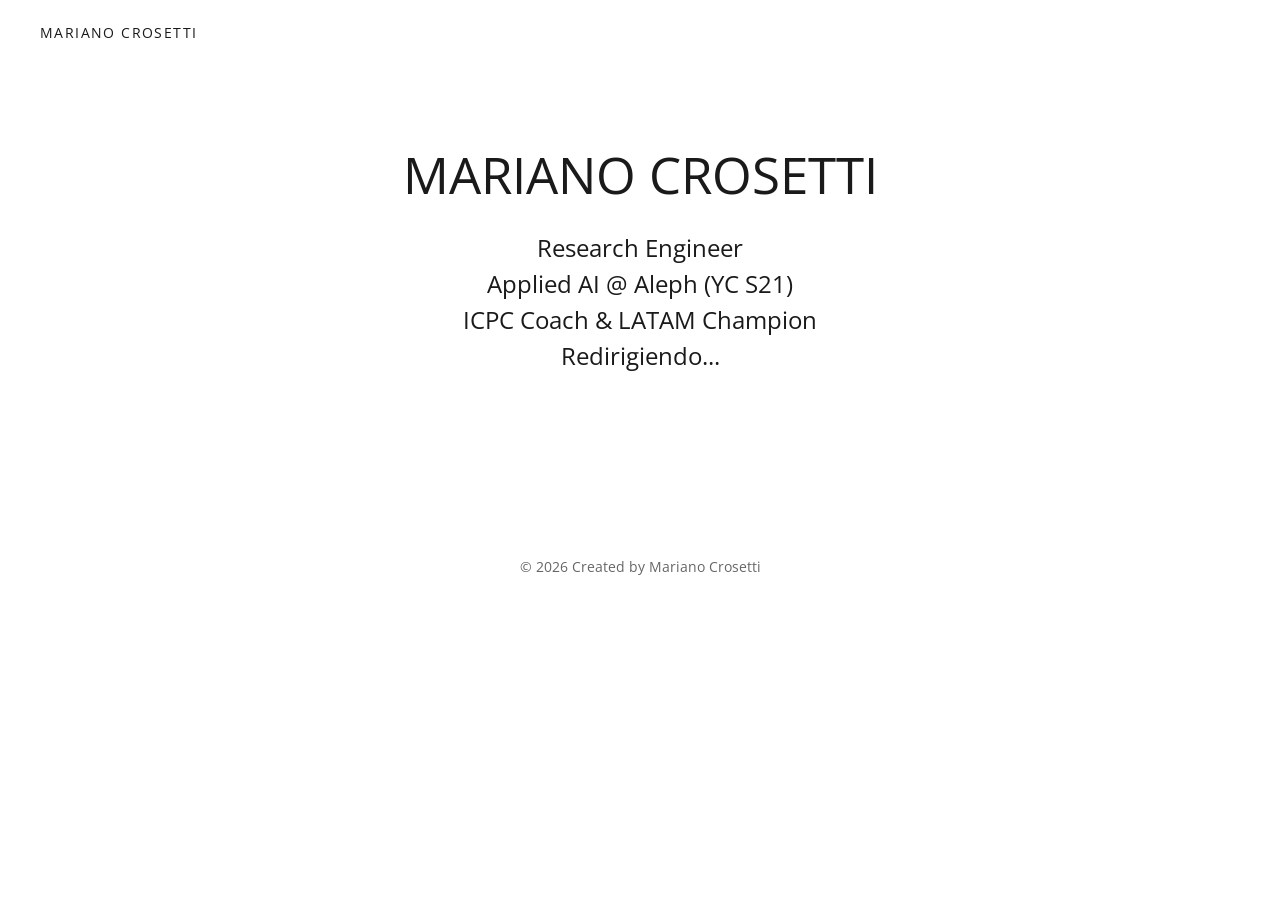
==== bookme/index.html @ afca4145 "Add /resume and /bookme interstitial pages Faithful copies of the Wix interstitials: heading + subti" ====
<!DOCTYPE html>
<html lang="en">
<head>
    <meta charset="UTF-8">
    <meta name="viewport" content="width=device-width, initial-scale=1.0">
    <title>bookme | Mariano Crosetti</title>
    <meta http-equiv="refresh" content="2;url=https://calendly.com/marianojosecrosetti/chat-with-mariano-crosetti">
    <link rel="stylesheet" href="/styles.css">
    <link rel="preconnect" href="https://fonts.googleapis.com">
    <link rel="preconnect" href="https://fonts.gstatic.com" crossorigin>
    <link href="https://fonts.googleapis.com/css2?family=Open+Sans:wght@400;700&display=swap" rel="stylesheet">
</head>
<body>
    <header>
        <a href="/" class="logo">MARIANO CROSETTI</a>
    </header>

    <main class="interstitial">
        <h1>MARIANO CROSETTI</h1>
        <p class="title">Research Engineer</p>
        <p class="title">Applied AI @ Aleph (YC S21)</p>
        <p class="title">ICPC Coach &amp; LATAM Champion</p>
        <p class="title">Redirigiendo...</p>
    </main>

    <footer class="footer-center">
        <p>&copy; 2026 Created by Mariano Crosetti</p>
    </footer>
</body>
</html>
---- styles.css ----
* {
    margin: 0;
    padding: 0;
    box-sizing: border-box;
}

body {
    font-family: 'Open Sans', Arial, Helvetica, sans-serif;
    background-color: #ffffff;
    color: #1a1a1a;
    line-height: 1.6;
}

/* Header */
header {
    padding: 20px 40px;
}

.logo {
    font-family: 'Open Sans', Arial, Helvetica, sans-serif;
    font-size: 14px;
    font-weight: 400;
    letter-spacing: 0.1em;
    text-decoration: none;
    color: #1a1a1a;
}

/* Main Content */
main {
    max-width: 1200px;
    margin: 0 auto;
    padding: 20px 40px;
}

/* Hero Section
   Source order matches the mobile layout (heading, image, titles, links);
   on desktop the grid areas move the image to the left column. */
.hero {
    display: grid;
    grid-template-columns: 45% 1fr;
    grid-template-rows: auto auto 1fr;
    grid-template-areas:
        "image heading"
        "image titles"
        "image links";
    column-gap: 60px;
    margin-bottom: 80px;
}

.hero-heading {
    grid-area: heading;
    padding-top: 20px;
}

.hero-image {
    grid-area: image;
    align-self: center;
}

.hero-image img {
    width: 100%;
    aspect-ratio: 622 / 465;
    object-fit: cover;
    border-radius: 10px;
    display: block;
}

.hero-titles {
    grid-area: titles;
}

.hero h1,
.interstitial h1 {
    font-family: 'Open Sans', Arial, Helvetica, sans-serif;
    font-size: 51px;
    font-weight: 400;
    line-height: 1.1;
    margin-bottom: 10px;
    text-align: center;
}

/* Interstitial pages (/resume, /bookme): heading + titles, then redirect */
.interstitial {
    padding-top: 80px;
    padding-bottom: 120px;
}

.interstitial h1 {
    margin-bottom: 30px;
}

.footer-center {
    text-align: center;
}

.divider {
    width: 40px;
    height: 2px;
    background-color: #1a1a1a;
    margin: 15px auto 20px;
}

.title {
    font-family: 'Open Sans', Arial, Helvetica, sans-serif;
    font-size: 24px;
    font-weight: 400;
    line-height: 1.3;
    text-align: center;
    margin-bottom: 5px;
}

/* Links Section */
.links {
    grid-area: links;
    margin-top: 30px;
}

.link-row {
    display: grid;
    grid-template-columns: 50px 1fr;
    align-items: center;
    gap: 15px;
    margin-bottom: 12px;
}

.icon {
    width: 39px;
    height: 39px;
    object-fit: cover;
    justify-self: center;
}

.icon-lg {
    width: 50px;
    height: 50px;
}

.link-button {
    flex: 1;
    display: flex;
    align-items: center;
    justify-content: center;
    height: 50px;
    text-decoration: none;
    color: #1a1a1a;
    font-size: 14px;
    font-weight: 400;
    letter-spacing: normal;
    border: 1px solid rgba(0, 0, 0, 0.5);
    border-radius: 10px;
    transition: all 0.3s ease;
}

.link-button:hover {
    background-color: #1a1a1a;
    color: #fff;
}

.link-button.filled {
    background-color: #1a1a1a;
    color: #fff;
    border: 2px solid #000;
}

.link-button.filled:hover {
    background-color: #333;
}

/* Contact Section */
.contact {
    max-width: 800px;
    margin: 0 auto 60px;
    padding: 40px 0;
}

.contact h2 {
    font-family: 'Open Sans', Arial, Helvetica, sans-serif;
    font-size: 30px;
    font-weight: 700;
    margin-bottom: 30px;
}

.form-group {
    margin-bottom: 20px;
}

.form-group label {
    display: block;
    font-size: 14px;
    font-weight: 400;
    margin-bottom: 8px;
}

.form-group input[type="text"],
.form-group input[type="email"],
.form-group textarea {
    width: 100%;
    padding: 12px 0;
    font-family: 'Open Sans', Arial, Helvetica, sans-serif;
    font-size: 14px;
    border: none;
    border-bottom: 1px solid #1a1a1a;
    background: transparent;
    outline: none;
    transition: border-color 0.3s ease;
}

.form-group input:focus,
.form-group textarea:focus {
    border-bottom-color: #666;
}

.form-group textarea {
    min-height: 80px;
    resize: vertical;
}

.form-group textarea::placeholder {
    color: #999;
    font-style: italic;
}

.submit-btn {
    display: inline-block;
    padding: 12px 40px;
    background-color: #1a1a1a;
    color: #fff;
    font-family: 'Open Sans', Arial, Helvetica, sans-serif;
    font-size: 14px;
    font-weight: 500;
    border: none;
    border-radius: 25px;
    cursor: pointer;
    transition: background-color 0.3s ease;
}

.submit-btn:hover {
    background-color: #333;
}

.submit-btn:disabled {
    background-color: #999;
    cursor: default;
}

/* Honeypot field: hidden from humans, bots fill it and get rejected */
.gotcha {
    display: none;
}

.form-status {
    margin-top: 15px;
    font-size: 14px;
}

.form-status.error {
    color: #b00020;
}

/* Footer */
footer {
    text-align: right;
    padding: 20px 40px;
    margin-top: 40px;
}

footer p {
    font-size: 14px;
    color: #666;
}

/* Responsive Design — mirrors the live site's mobile layout:
   heading, then circular photo, then titles, then links. */
@media (max-width: 750px) {
    header {
        display: none;
    }

    main {
        padding: 24px 20px;
    }

    .hero {
        grid-template-columns: 1fr;
        grid-template-rows: none;
        grid-template-areas:
            "heading"
            "image"
            "titles"
            "links";
        row-gap: 28px;
        margin-bottom: 60px;
    }

    .hero-heading {
        padding-top: 16px;
    }

    .hero h1,
    .interstitial h1 {
        font-size: 36px;
    }

    .hero-image {
        justify-self: center;
        width: min(47%, 220px);
    }

    .hero-image img {
        aspect-ratio: 1 / 1;
        border-radius: 50%;
    }

    .title {
        font-size: 22px;
    }

    .links {
        margin-top: 4px;
    }

    .link-row {
        margin-bottom: 20px;
    }

    .submit-btn {
        display: block;
        margin: 0 auto;
    }

    footer {
        padding: 20px;
        text-align: center;
    }
}
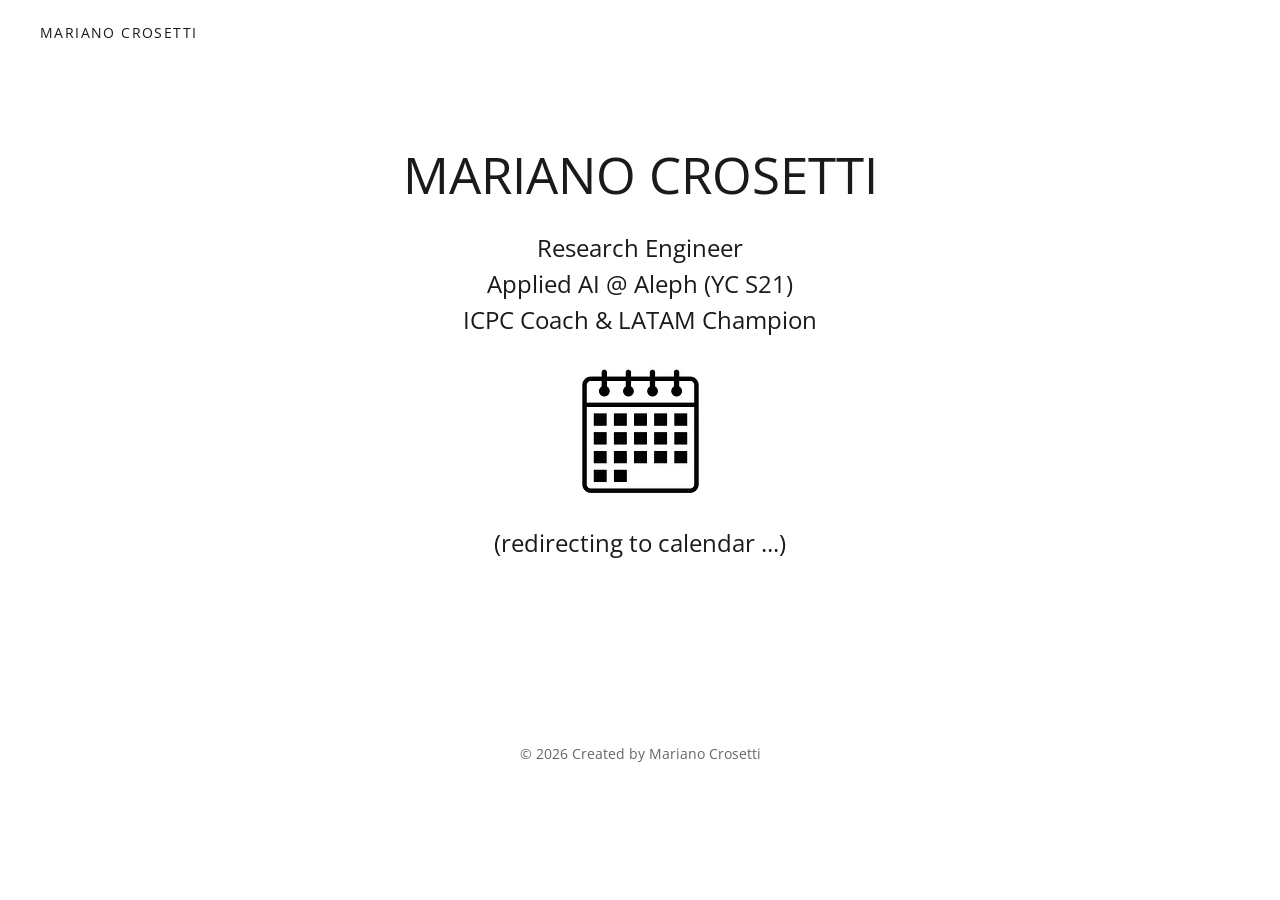
==== commit b3fb5f0b: "Single source of truth for subtitles and interstitial structure site.js holds the TITLES array (rend" ====
--- a/bookme/index.html
+++ b/bookme/index.html
@@ -15,16 +15,17 @@
         <a href="/" class="logo">MARIANO CROSETTI</a>
     </header>
 
-    <main class="interstitial">
+    <main class="interstitial"
+          data-icon="/assets/logos/book-me.avif" data-icon-width="217" data-icon-height="132"
+          data-redirect="calendar">
         <h1>MARIANO CROSETTI</h1>
-        <p class="title">Research Engineer</p>
-        <p class="title">Applied AI @ Aleph (YC S21)</p>
-        <p class="title">ICPC Coach &amp; LATAM Champion</p>
-        <p class="title">Redirigiendo...</p>
+        <div data-titles></div>
     </main>
 
     <footer class="footer-center">
         <p>&copy; 2026 Created by Mariano Crosetti</p>
     </footer>
+
+    <script src="/site.js"></script>
 </body>
 </html>
--- a/styles.css
+++ b/styles.css
@@ -89,6 +89,11 @@
     margin-bottom: 30px;
 }
 
+.interstitial-icon {
+    display: block;
+    margin: 30px auto;
+}
+
 .footer-center {
     text-align: center;
 }
